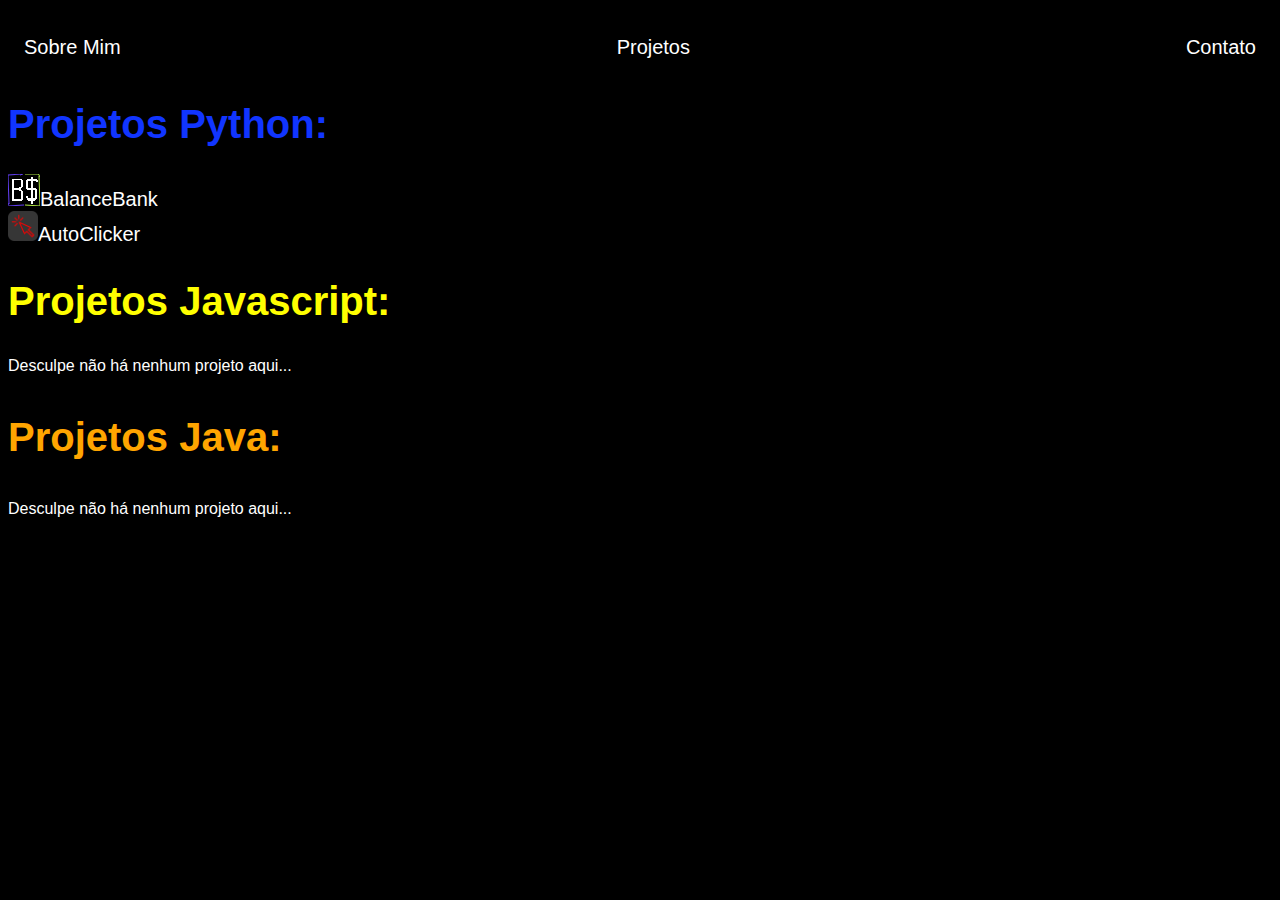
==== project.html @ 7e01e210 "Add files via upload" ====
<!DOCTYPE html>
<html lang="pt-br">
<head>
    <meta charset="UTF-8">
    <meta name="viewport" content="width=device-width, initial-scale=1.0">
    <title>Projetos Nokeic</title>
    <link rel="stylesheet" href="project.css">
</head>
<body>
    <nav>
        <ul>
            <a href="index.html">Sobre Mim</a>
        </li>
        <li>
            <a href="project.html">Projetos</a>
        </li>
        <li>
            <a href="mailto:contatenokeic@gmail.com">Contato</a>
        </li>
        </ul>
        <h1>Projetos Python:</h1>
        <img src="./images/BalanceBank.ico"><a href="https://github.com/Nokeic/BalanceBank-System-Banco-Ficticio-">BalanceBank</a>
        <div>
            <img src="./images/mouse-808.png" id="mouse-808"><a href="https://github.com/Nokeic/AutoClick_Python">AutoClicker</a>
        </div>
        <h2>Projetos Javascript:</h2>
        <p>Desculpe não há nenhum projeto aqui...</p>
        <h3>
            Projetos Java:
        </h3>
        <p>
            Desculpe não há nenhum projeto aqui...
        </p>
    </nav>
</body>
</html>
---- project.css ----
body{
    background-color: black;
    color: white;
    font-family: Arial;
}
ul{
    display: flex;
    justify-content: space-between;
    list-style-type: none;
    padding: 16px;
    font-size: 20px;
}
a{
    text-decoration: none;
    color: white;
}
a{
    font-size: 20px;
}
#mouse-808{
    width: 30px;
}
h1{
    font-size: 40px;
    color: rgb(17, 53, 255);
}
h2{
    font-size: 40px;
    color: yellow;
}
h3{
    font-size: 40px;
    color: orange;
}
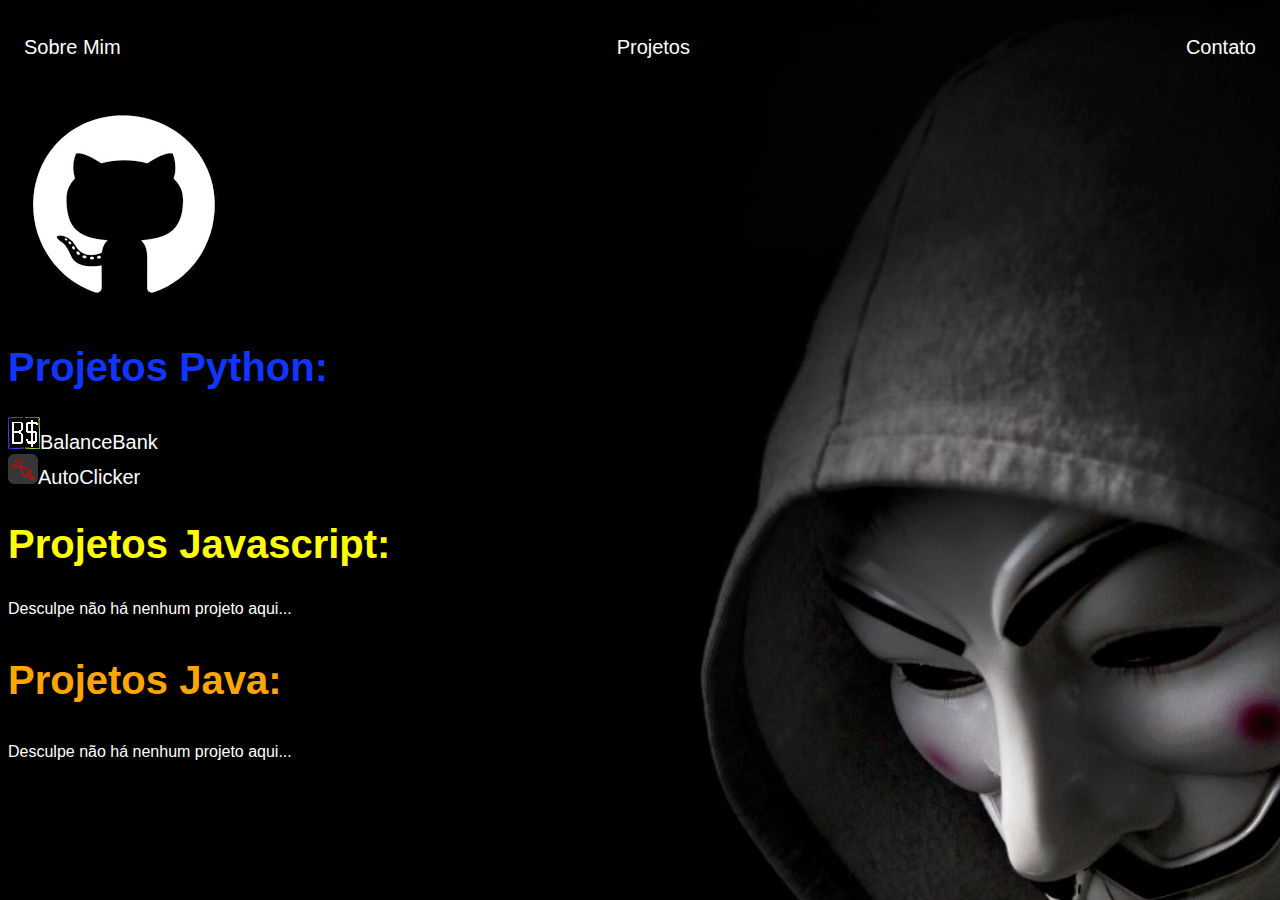
==== commit 21a0ca13: "Add files via upload" ====
--- a/project.html
+++ b/project.html
@@ -18,6 +18,9 @@
             <a href="mailto:contatenokeic@gmail.com">Contato</a>
         </li>
         </ul>
+        <div class="gitt">
+            <a href="https://github.com/Nokeic"><img src="./images/download.png" id="giti"></a>
+        </div>
         <h1>Projetos Python:</h1>
         <img src="./images/BalanceBank.ico"><a href="https://github.com/Nokeic/BalanceBank-System-Banco-Ficticio-">BalanceBank</a>
         <div>
--- a/project.css
+++ b/project.css
@@ -1,7 +1,9 @@
 body{
-    background-color: black;
+    background-image: url('./images/thumb-1920-606500.jpg');
     color: white;
     font-family: Arial;
+    background-repeat: no-repeat;
+    background-size: 2300px;
 }
 ul{
     display: flex;
@@ -31,4 +33,8 @@
 h3{
     font-size: 40px;
     color: orange;
+}
+.gitt{
+    width: 100px;
+    
 }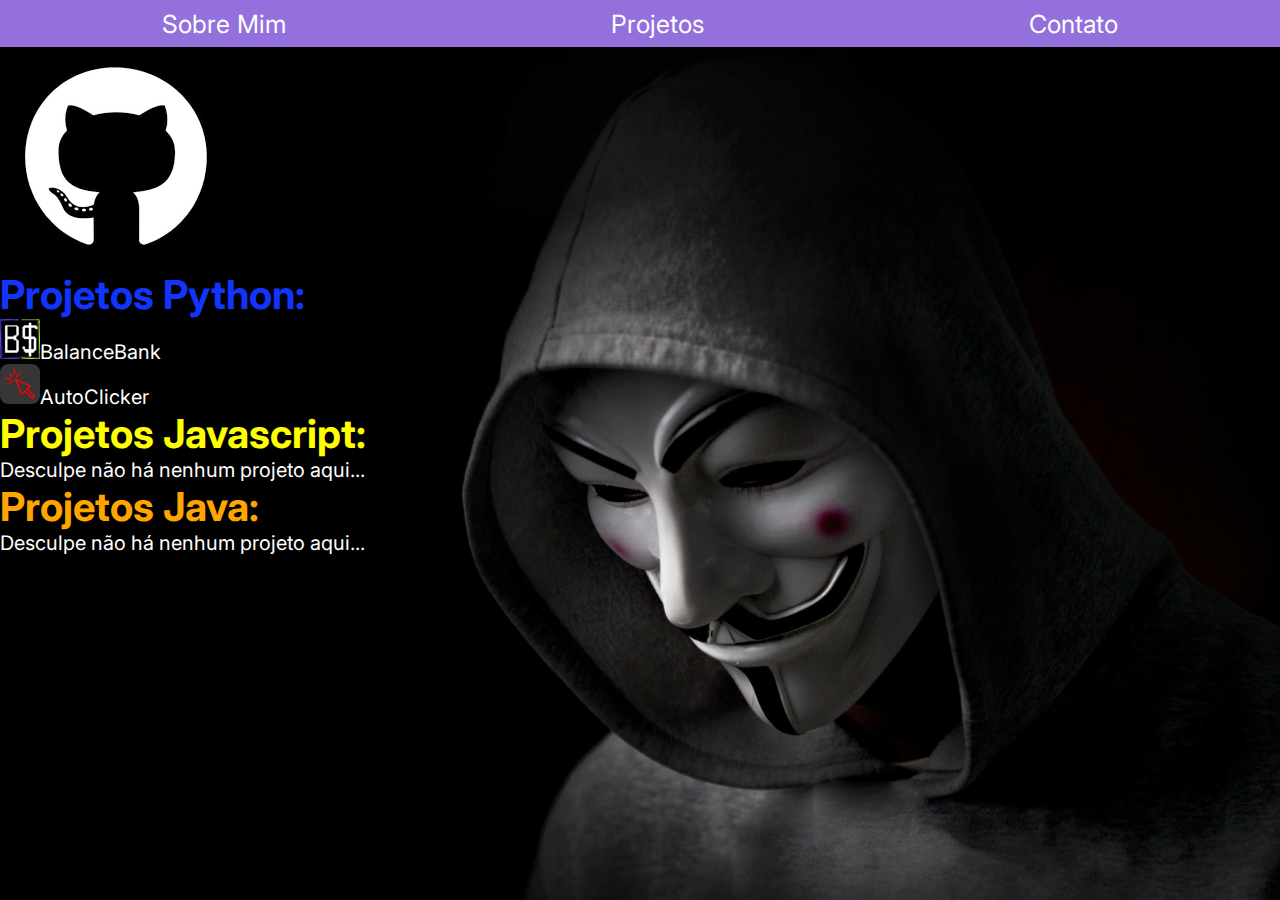
==== commit d9da0186: "Add files via upload" ====
--- a/project.html
+++ b/project.html
@@ -7,33 +7,29 @@
     <link rel="stylesheet" href="project.css">
 </head>
 <body>
-    <nav>
-        <ul>
+    <div id="content">
+        <nav>
+            
             <a href="index.html">Sobre Mim</a>
-        </li>
-        <li>
             <a href="project.html">Projetos</a>
-        </li>
-        <li>
-            <a href="mailto:contatenokeic@gmail.com">Contato</a>
-        </li>
-        </ul>
-        <div class="gitt">
-            <a href="https://github.com/Nokeic"><img src="./images/download.png" id="giti"></a>
+            <a href="https://mail.google.com/mail/u/0/?fs=1&tf=cm&source=mailto&to=contatenokeic@gmail.com">Contato</a>
+            
+        </nav>
+        <div class="card">
+                <a href="https://github.com/Nokeic"><img src="./images/download.png"></a>
+
+            <h1>Projetos Python:</h1>
+            <img id="icon1" src="./images/BalanceBank.ico"><a class="Python" href="https://github.com/Nokeic/BalanceBank-System-Banco-Ficticio-">BalanceBank</a> <br>
+            <img id="icon2" src="./images/mouse-808.png" id="mouse-808"><a class="Python" href="https://github.com/Nokeic/AutoClick_Python">AutoClicker</a>
+            <h2>Projetos Javascript:</h2>
+            <p>Desculpe não há nenhum projeto aqui...</p>
+            <h3>
+                Projetos Java:
+            </h3>
+            <p>
+                Desculpe não há nenhum projeto aqui...
+            </p>
         </div>
-        <h1>Projetos Python:</h1>
-        <img src="./images/BalanceBank.ico"><a href="https://github.com/Nokeic/BalanceBank-System-Banco-Ficticio-">BalanceBank</a>
-        <div>
-            <img src="./images/mouse-808.png" id="mouse-808"><a href="https://github.com/Nokeic/AutoClick_Python">AutoClicker</a>
-        </div>
-        <h2>Projetos Javascript:</h2>
-        <p>Desculpe não há nenhum projeto aqui...</p>
-        <h3>
-            Projetos Java:
-        </h3>
-        <p>
-            Desculpe não há nenhum projeto aqui...
-        </p>
-    </nav>
+    </div>
 </body>
 </html>--- a/project.css
+++ b/project.css
@@ -1,22 +1,55 @@
-body{
-    background-image: url('./images/thumb-1920-606500.jpg');
+@import url('https://fonts.googleapis.com/css2?family=Inter:wght@100;200;300;400;500;600&display=swap');
+
+*{
+    margin: 0;
+    padding: 0;
+    box-sizing: border-box;
+    font-family: 'Inter', sans-serif;
+}
+
+#content{
+    width: 100vw;
+    height: 100vh;
     color: white;
-    font-family: Arial;
-    background-repeat: no-repeat;
-    background-size: 2300px;
-}
-ul{
     display: flex;
-    justify-content: space-between;
+    flex-direction: column;
     list-style-type: none;
-    padding: 16px;
     font-size: 20px;
 }
+
+nav{
+    width: 100%;
+    height: 50px;
+    background-color:  mediumpurple;
+    display: flex;
+    justify-content: space-around;
+    align-items: center;
+}
+
+nav a {
+    font-size: 25px;
+}
+
+.card{
+    width: 100%;
+    height: 100%;
+    background-image: url('./images/thumb-1920-606500.jpg');
+    background-size: cover;
+    display: block;
+}
+#icon1{
+    width: 40px;
+    height: 40px;
+}
+
+#icon2{
+    width: 40px;
+    height: 40px;
+}
+
 a{
     text-decoration: none;
     color: white;
-}
-a{
     font-size: 20px;
 }
 #mouse-808{
@@ -33,8 +66,4 @@
 h3{
     font-size: 40px;
     color: orange;
-}
-.gitt{
-    width: 100px;
-    
 }